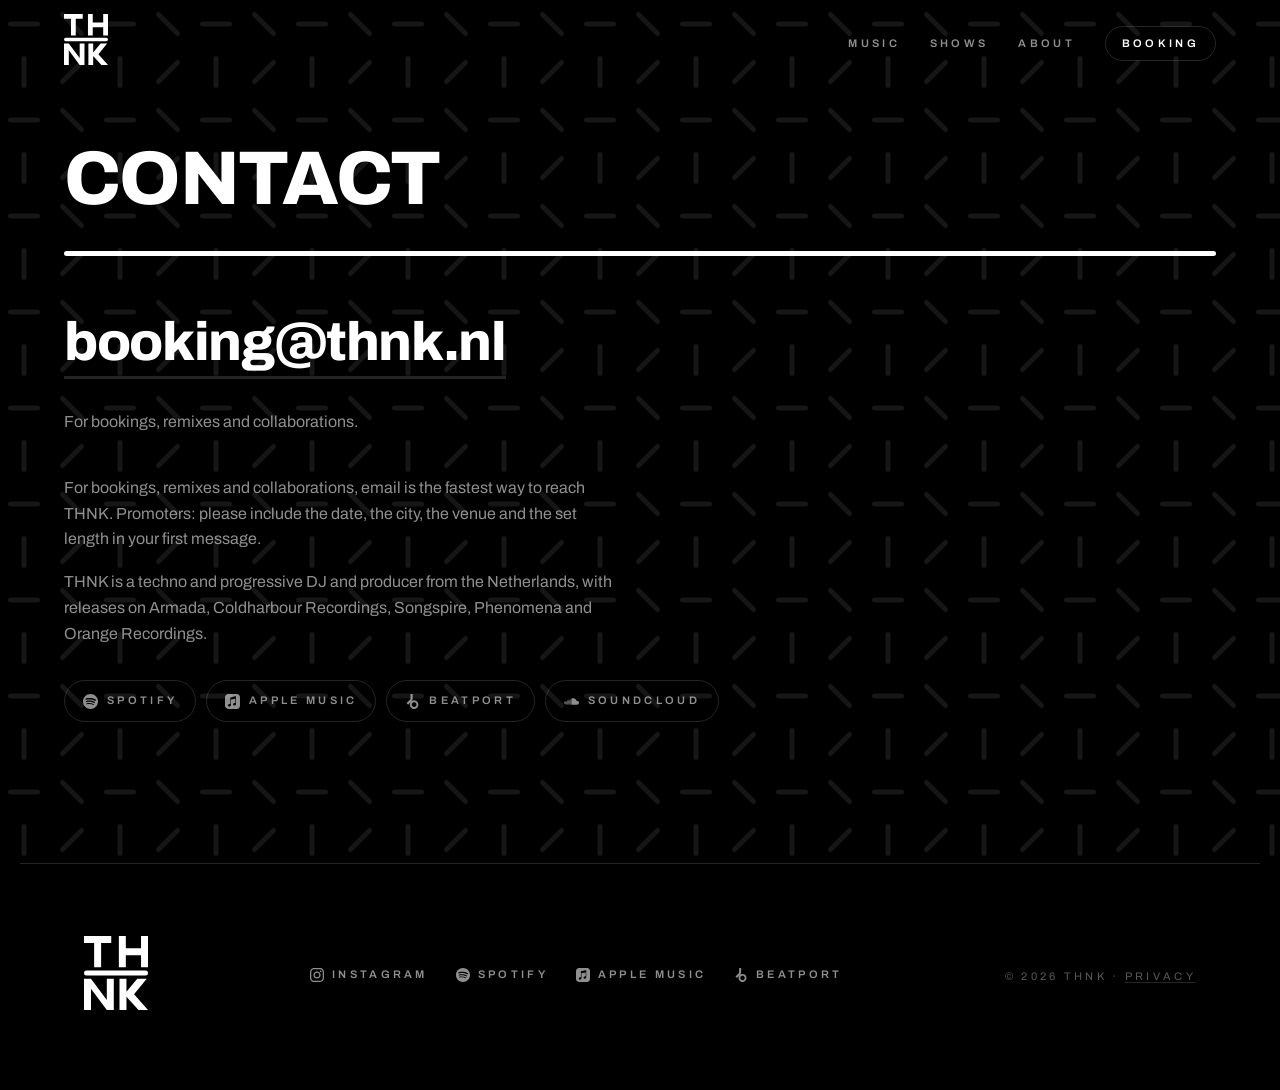
==== site/contact.html @ 5127f052 "Privacy- en contactpagina, en teksten ook zonder JavaScript - privacy.html: wat de site opslaat (nie" ====
<!DOCTYPE html>
<html lang="en">
<head>
<meta charset="utf-8">
<meta name="viewport" content="width=device-width, initial-scale=1">
<title>Contact — THNK | Bookings, Remixes and Collaborations</title>
<meta name="description" content="Get in touch with THNK for bookings, remixes and collaborations. Email, Instagram, Spotify, Apple Music, Beatport and SoundCloud.">
<meta name="theme-color" content="#000000">

<meta property="og:title" content="Contact — THNK">
<meta property="og:description" content="Bookings, remixes and collaborations.">
<meta property="og:type" content="website">
<meta property="og:image" content="assets/og.png">

<link rel="canonical" href="https://thomv-flow8.github.io/THNK/contact.html">
<meta property="og:url" content="https://thomv-flow8.github.io/THNK/contact.html">

<link rel="icon" href="assets/favicon.png">
<link rel="apple-touch-icon" href="assets/apple-touch-icon.png">

<!-- Voor de lancering vervangen door een zelfgehoste variant (zie README) -->
<link rel="preconnect" href="https://fonts.googleapis.com">
<link rel="preconnect" href="https://fonts.gstatic.com" crossorigin>
<link href="https://fonts.googleapis.com/css2?family=Archivo:wght@400;500;600;800&display=swap" rel="stylesheet">

<link rel="stylesheet" href="styles.css">
</head>
<body class="is-page">

<a class="skip" href="#contact">Skip to contact</a>

<header class="bar" id="bar">
  <a class="bar__logo" href="./" aria-label="THNK — home"></a>
  <nav class="bar__nav">
    <a href="music.html">Music</a>
    <a href="./#dates">Shows</a>
    <a href="./#about">About</a>
    <a href="./#booking" class="is-cta">Booking</a>
  </nav>
</header>

<main>
  <section class="sec" data-pattern id="contact">
    <div class="sec__in">
      <div class="sec__head">
        <h1 class="sec__title">Contact</h1>
      </div>
      <div class="rule" aria-hidden="true"></div>

      <div class="booking" id="booking-body"></div>

      <div class="page__text">
        <p>For bookings, remixes and collaborations, email is the fastest way to
           reach THNK. Promoters: please include the date, the city, the venue and
           the set length in your first message.</p>
        <p>THNK is a techno and progressive DJ and producer from the Netherlands,
           with releases on Armada, Coldharbour Recordings, Songspire, Phenomena
           and Orange Recordings.</p>
      </div>

      <div class="platforms" id="platforms"></div>
    </div>
  </section>
</main>

<footer class="foot">
  <div class="foot__logo" id="footLogo"></div>
  <ul class="foot__social" id="socials"></ul>
  <p class="foot__legal">&copy; <span id="year"></span> THNK · <a href="privacy.html">Privacy</a></p>
</footer>

<script defer src="assets/brand-icons.js"></script>
<script defer src="content.js"></script>
<script defer src="releases.js"></script>
<script defer src="app.js"></script>
</body>
</html>
---- site/styles.css ----
/* ==================================================================
   THNK — huisstijl van de site.
   Alle kleuren, maten en afstanden staan als variabele bovenaan.
   Verander ze daar, dan werkt het overal door.
   ================================================================== */

:root{
  --bg:      #000000;
  --bg-soft: #0b0b0b;
  --fg:      #ffffff;
  --muted:   rgba(255,255,255,.56);
  --faint:   rgba(255,255,255,.34);
  --line:    rgba(255,255,255,.14);

  --font: "Archivo", "Helvetica Neue", Arial, sans-serif;

  /* Ritme: één maat waar alle afstanden van afgeleid zijn */
  --gap:  clamp(18px, 2.4vw, 28px);
  --pad:  clamp(20px, 5vw, 72px);
  --sec:  clamp(72px, 11vw, 150px);

  --track: .3em;          /* letterspatiëring voor labels */
  --radius: 999px;        /* de pill uit het logo */
}

*,*::before,*::after{ box-sizing:border-box }

html{ scroll-behavior:smooth }
@media (prefers-reduced-motion:reduce){ html{ scroll-behavior:auto } }

body{
  margin:0;
  background:var(--bg);
  color:var(--fg);
  font-family:var(--font);
  font-size:16px;
  line-height:1.6;
  -webkit-font-smoothing:antialiased;
  overflow-x:hidden;
}

a{ color:inherit; text-decoration:none }
ol,ul{ list-style:none; margin:0; padding:0 }
h1,h2,h3{ margin:0; font-weight:800; letter-spacing:-.02em; line-height:1 }

.skip{
  position:absolute; left:-9999px; top:0; z-index:100;
  background:var(--fg); color:var(--bg); padding:12px 18px;
}
.skip:focus{ left:0 }

:focus-visible{ outline:2px solid var(--fg); outline-offset:3px }

/* ---------------------------------------------------------------- *
   Balk bovenaan
   ---------------------------------------------------------------- */
.bar{
  position:fixed; top:0; left:0; right:0; z-index:50;
  display:flex; align-items:center; justify-content:space-between;
  gap:var(--gap);
  padding:14px var(--pad);
  background:transparent;
  transition:background .35s ease, border-color .35s ease, padding .35s ease;
  border-bottom:1px solid transparent;
}
.bar.is-stuck{
  background:rgba(0,0,0,.82);
  backdrop-filter:blur(14px);
  -webkit-backdrop-filter:blur(14px);
  border-bottom-color:var(--line);
  padding-top:10px; padding-bottom:10px;
}
.bar__logo{ display:block; width:44px; opacity:0; transform:translateY(-4px);
            transition:opacity .35s ease, transform .35s ease }
.bar.is-stuck .bar__logo{ opacity:1; transform:none }
/* Op subpagina's staat er geen groot logo in beeld, dus daar meteen tonen. */
.is-page .bar__logo{ opacity:1; transform:none }
.bar__nav a[aria-current="page"]{ color:var(--fg) }
.bar__logo svg{ display:block; width:100%; height:auto }

.bar__nav{ display:flex; align-items:center; gap:clamp(14px,2.4vw,30px) }
.bar__nav a{
  font-size:11px; font-weight:600; text-transform:uppercase;
  letter-spacing:var(--track); color:var(--muted);
  transition:color .2s ease;
}
.bar__nav a:hover{ color:var(--fg) }

/* De sectie waar je bent: de link licht op en krijgt het streepje uit het
   logo eronder. Het streepje groeit open vanuit het midden. */
.bar__nav a{ position:relative }
.bar__nav a:not(.is-cta)::after{
  content:''; position:absolute; left:0; right:0; bottom:-7px; height:3px;
  border-radius:999px; background:currentColor;
  transform:scaleX(0); transition:transform .35s cubic-bezier(.16,1,.3,1);
}
.bar__nav a.is-here{ color:var(--fg) }
.bar__nav a.is-here::after{ transform:scaleX(1) }
.bar__nav .is-cta.is-here{ background:var(--fg); color:var(--bg); border-color:var(--fg) }
@media (prefers-reduced-motion:reduce){ .bar__nav a::after{ transition:none } }
.bar__nav .is-cta{
  color:var(--fg); border:1px solid var(--line);
  padding:8px 16px; border-radius:var(--radius);
}
.bar__nav .is-cta:hover{ background:var(--fg); color:var(--bg); border-color:var(--fg) }

@media (max-width:560px){
  .bar__nav a:not(.is-cta){ display:none }
}

/* ---------------------------------------------------------------- *
   Hero
   ---------------------------------------------------------------- */
/* Een IJslands landschap in lagen: lucht en bergen (zwart-wit), het logo,
   zwarte duinen met gras en vooraan mos. hero.js schuift elke laag met
   een eigen snelheid mee bij scrollen en muis — dat geeft de diepte. */
.hero{
  position:relative; overflow:hidden;
  height:100svh; min-height:560px; background:#0b0b0b;
}
.hero__layer{ position:absolute; inset:0; will-change:transform; background-repeat:no-repeat }

/* Groter dan het scherm, zodat er bij het schuiven nooit een rand in
   beeld komt. Iets gedempt, zodat het witte logo er goed op staat. */
.hero__mountain{
  inset:-10% -4% -4%;
  background-image:url(assets/hero/ice-mountain.webp);
  background-size:cover; background-position:center 55%;
  filter:brightness(.78) contrast(1.05);
}

/* Duinen en mos schalen met de schermhoogte, niet met de breedte: zo
   staan ze op elk scherm op dezelfde hoogte en blijft het logo vrij. Op
   heel brede schermen rekt de foto iets uit (max. ±17%), op smalle
   schermen valt er zijkant weg. */
.hero__dunes, .hero__moss{
  right:auto; bottom:auto; left:50%;
  width:var(--w); height:var(--h); margin-left:calc(var(--w) / -2);
  background-size:100% 100%;
}
.hero__dunes{
  --h:max(100svh, calc(112vw / 2.1)); --w:max(112vw, calc(var(--h) * 1.55));
  top:19svh; background-image:url(assets/hero/ice-dunes.webp);
  filter:brightness(.8) saturate(.8);
}
.hero__moss{
  --h:max(104svh, calc(116vw / 2.1)); --w:max(116vw, calc(var(--h) * 1.55));
  top:12svh; background-image:url(assets/hero/ice-moss.webp);
  filter:brightness(.68) saturate(.78);
}

/* Logo gecentreerd op 36% van de hoogte (vlak van 0 tot 72%). Geen
   transform op het logo zelf: die gebruikt de intro-animatie al. */
.hero__mark{ bottom:28%; display:flex; align-items:center; justify-content:center; pointer-events:none }

/* Bovenin wat donkerder voor de navigatie, onderin naar zwart */
.hero__shade{
  position:absolute; inset:0; z-index:9; pointer-events:none;
  background:
    linear-gradient(to bottom, rgba(0,0,0,.45), rgba(0,0,0,0) 22%),
    linear-gradient(to top, #000 0, rgba(0,0,0,.6) 16%, rgba(0,0,0,0) 38%);
}

.hero__front{
  position:absolute; left:0; right:0; bottom:7%; z-index:10;
  display:flex; flex-direction:column; align-items:center; gap:22px;
  text-align:center; padding:0 var(--pad);
}
.hero__front .hero__tagline{ text-shadow:0 1px 16px rgba(0,0,0,.95), 0 0 2px rgba(0,0,0,.6) }

/* Touchscreens: diepte via CSS-scrollanimaties in plaats van hero.js. Die
   draaien op hetzelfde spoor als het scrollen zelf, dus zonder haperen of
   flikkeren. Zelfde snelheden als in hero.js (--f). Browsers die dit niet
   kennen tonen de lagen stil — ook rustig. Geldt ook voor de ijsgrot. */
@keyframes hero-sink{ to{ transform:translate3d(0, calc(var(--f) * 100svh), 0) } }
@keyframes cave-drift{
  from{ transform:translate3d(0, 7%, 0) }
  to  { transform:translate3d(0, -7%, 0) }
}
@media (hover:none), (pointer:coarse){
  /* Telefoons: geen vaste lagen in het geheugen (de scrollanimatie maakt
     zelf een laag zolang dat nodig is), en een effen balk in plaats van
     blur — blur over bewegende inhoud flikkert op telefoons. */
  .hero__layer, .sec--cave .cave{ will-change:auto }   /* .sec--cave: wint van de .cave-regel verderop */
  .bar.is-stuck{ backdrop-filter:none; -webkit-backdrop-filter:none; background:rgba(0,0,0,.94) }
  @media (prefers-reduced-motion:no-preference){
    @supports (animation-timeline: scroll()){
      .hero__mountain{ --f:.70 }
      .hero__mark    { --f:.38 }
      .hero__dunes   { --f:.22 }
      .hero__moss    { --f:.04 }
      .hero__mountain, .hero__mark, .hero__dunes, .hero__moss{
        animation:hero-sink linear both;
        animation-timeline:scroll(root);
        animation-range:0 100svh;
      }
      .cave{
        animation:cave-drift linear both;
        animation-timeline:view();
      }
    }
  }
}

/* ---------------------------------------------------------------- *
   Achtergrondpatroon — het liggende streepje uit het logo in vier
   standen. Kleur volgt de sectie, dus op wit wordt het vanzelf zwart.
   ---------------------------------------------------------------- */
.pat{
  position:absolute; inset:0; width:100%; height:100%;
  color:var(--fg); opacity:.085; pointer-events:none;
}
.pat--fade{
  /* Vaste hoogte (niet %) voor het vervagen: secties verschillen sterk in
     lengte, zo verdwijnt het patroon overal na hetzelfde stuk. Het vlak is
     ook maar zo hoog als het zichtbare deel: een gemaskeerd vlak over een
     hele (lange) sectie is op telefoons te groot en gaat flikkeren. */
  height:640px; bottom:auto;
  opacity:.055;
  -webkit-mask-image:linear-gradient(to bottom, #000 0, rgba(0,0,0,.4) 260px, transparent 640px);
          mask-image:linear-gradient(to bottom, #000 0, rgba(0,0,0,.4) 260px, transparent 640px);
}
.hero__logo{ width:min(52vw, 340px) }
.hero__logo img{ width:100%; height:auto }
/* Alleen voor voorlezers en zoekmachines: de kop in tekst, onzichtbaar op
   het scherm (het logo is het beeld ervan). */
.vh{ position:absolute; width:1px; height:1px; margin:-1px; padding:0; overflow:hidden;
     clip-path:inset(50%); white-space:nowrap; border:0 }
.hero__logo svg{ display:block; width:100%; height:auto }

.hero__tagline{
  margin:0; max-width:34ch;
  font-size:clamp(15px,1.5vw,19px); color:var(--muted);
}

.hero__actions{ display:flex; flex-wrap:wrap; gap:14px; justify-content:center }

.btn{
  display:inline-block; padding:15px 34px; border-radius:var(--radius);
  border:1px solid var(--line);
  font-size:12px; font-weight:600; text-transform:uppercase;
  letter-spacing:var(--track);
  transition:background .2s ease, color .2s ease, border-color .2s ease;
}
.btn:hover{ border-color:var(--fg) }
.btn--solid{ background:var(--fg); color:var(--bg); border-color:var(--fg) }
.btn--solid:hover{ background:transparent; color:var(--fg) }

/* ---------------------------------------------------------------- *
   Secties
   ---------------------------------------------------------------- */
/* De sectie zelf loopt van rand tot rand (voor de achtergrondkleur);
   de inhoud erbinnen blijft gecentreerd en beperkt van breedte. */
.sec{
  padding:var(--sec) var(--pad); background:var(--bg); color:var(--fg);
  position:relative; overflow:hidden;   /* houdt het achtergrondpatroon binnen */
}
.sec__in{ max-width:1240px; margin:0 auto; position:relative }

/* Omkeren: alle kleurvariabelen binnen deze sectie draaien om, waardoor
   knoppen, lijnen en vlakken vanzelf meegaan. */
.sec.is-light{
  --bg:      #ffffff;
  --bg-soft: #f2f2f2;
  --fg:      #000000;
  --muted:   rgba(0,0,0,.6);
  --faint:   rgba(0,0,0,.42);
  --line:    rgba(0,0,0,.16);
}

.sec__head{ display:flex; align-items:baseline; gap:clamp(14px,2vw,26px) }
.sec__num{
  font-size:11px; font-weight:600; letter-spacing:var(--track);
  color:var(--faint);
}
.sec__title{ font-size:clamp(34px,7vw,76px); text-transform:uppercase }

/* De streep uit het logo, als scheiding tussen kop en inhoud */
.rule{
  height:5px; border-radius:var(--radius); background:var(--fg);
  margin:clamp(22px,3vw,34px) 0 clamp(34px,5vw,58px);
}

/* ---------------------------------------------------------------- *
   Muziek
   ---------------------------------------------------------------- */
.music{ display:grid; gap:clamp(28px,4vw,52px); grid-template-columns:1fr }
@media (min-width:900px){ .music{ grid-template-columns:minmax(0,1fr) minmax(0,1fr); align-items:start } }

/* De hoogte bepaalt hoeveel tracks Spotify toont: 480 px geeft er vijf in
   beeld. De rest van de top 10 is binnen de speler te scrollen. */
.music__player{ --player-h:480px }

.music__player iframe{
  width:100%; height:var(--player-h); border:0; border-radius:16px; display:block;
  background:#0b0b0b;
}
/* De Spotify-speler is zelf donker. Op een witte sectie zetten we hem in
   een zwarte afgeronde kaart — dezelfde vorm als het embleem, dus het
   wordt een merkelement in plaats van een vlek. */
.sec.is-light .music__player{
  background:#000; padding:14px; border-radius:20px;   /* zelfde ronding als de hoes */
}
/* Naast elkaar (breed scherm): speler net zo groot als de hoes ernaast —
   allebei een vierkant van dezelfde kolombreedte. Rustiger dan twee
   blokken die net niet gelijk eindigen. */
@media (min-width:900px){
  .music__player{ aspect-ratio:1; display:flex; flex-direction:column }
  .music__player iframe{ height:auto; flex:1 1 auto; min-height:0 }
}

.platforms{ display:flex; flex-wrap:wrap; gap:10px; margin-top:clamp(24px,3vw,34px) }
.platforms a{
  display:inline-flex; align-items:center; gap:9px;
  font-size:11px; font-weight:600; text-transform:uppercase;
  letter-spacing:var(--track); color:var(--muted);
  border:1px solid var(--line); padding:11px 18px; border-radius:var(--radius);
  transition:border-color .2s ease, color .2s ease;
}
.platforms a:hover{ border-color:var(--fg); color:var(--fg) }
/* Merkicoontjes volgen currentColor, dus ze keren mee om op een witte
   sectie. Allemaal even groot, zodat de rij rustig blijft. */
.platforms svg{ width:15px; height:15px; flex:0 0 auto }

/* ---------------------------------------------------------------- *
   Hoezen — grijs in rust, in kleur bij interactie. De site blijft zo
   zwart-wit; de kleur uit de oude hoezen komt pas als je ernaar kijkt.
   ---------------------------------------------------------------- */
.art{
  position:relative; aspect-ratio:1; border-radius:14px; overflow:hidden;
  background:var(--bg-soft);
}
/* Dunne rand óver de hoes heen: witte hoezen verdwijnen anders in een
   witte sectie en lijken dan losse tekst in plaats van een vierkant. */
.art::after{
  content:''; position:absolute; inset:0; border-radius:inherit;
  box-shadow:inset 0 0 0 1px var(--line); pointer-events:none;
}
.art img{
  width:100%; height:100%; object-fit:cover; display:block;
  filter:grayscale(1) contrast(1.06);
  transition:filter .5s ease, transform .7s cubic-bezier(.16,1,.3,1);
}
/* Met muis: kleur bij hover. Op een touchscreen bestaat hover niet; daar
   kleurt een hoes zodra hij midden in beeld staat (is-lit, via app.js). */
@media (hover:hover){
  a:hover > .art img, a:focus-visible > .art img{ filter:none; transform:scale(1.035) }
}
.is-lit .art img{ filter:none }

/* --- Uitgelichte (nieuwste) release ----------------------------- */
.feature{ display:flex; flex-direction:column; gap:clamp(18px,2.4vw,26px) }
.feature > a{ display:block }
.feature .art{ border-radius:20px }
.feature__kicker{
  font-size:11px; font-weight:600; text-transform:uppercase;
  letter-spacing:var(--track); color:var(--faint);
}
.feature__title{
  margin:6px 0 0; font-size:clamp(30px,4.4vw,52px);
  font-weight:800; line-height:1.02; letter-spacing:-.025em; text-transform:uppercase;
}
.feature__sub{ margin:8px 0 0; font-size:14px; color:var(--muted) }
.feature__actions{ display:flex; flex-wrap:wrap; gap:12px; margin-top:4px }

/* --- Raster ------------------------------------------------------- */
.covers{ display:grid; gap:clamp(16px,2.2vw,28px); grid-template-columns:repeat(2,minmax(0,1fr)) }
@media (min-width:700px){ .covers{ grid-template-columns:repeat(3,minmax(0,1fr)) } }
@media (min-width:1100px){ .disco .covers{ grid-template-columns:repeat(4,minmax(0,1fr)) } }
.covers > li > a{ display:block }
.cover__title{ margin-top:12px; font-size:15px; font-weight:600; line-height:1.3 }
.cover__sub{ margin-top:3px; font-size:12px; color:var(--muted); line-height:1.4 }

/* --- "Latest releases" op de homepage ---------------------------- */
.latest{ margin-top:clamp(56px,7vw,96px) }
.latest__head{
  display:flex; flex-wrap:wrap; align-items:baseline; justify-content:space-between;
  gap:var(--gap); margin-bottom:clamp(22px,3vw,32px);
}
.latest__title{ font-size:clamp(20px,2.4vw,28px); text-transform:uppercase }

/* --- Discografie: filter per jaar (music.html) ------------------- */
.filters{ display:flex; flex-wrap:wrap; gap:8px; margin-bottom:clamp(34px,4.5vw,56px) }
.chip{
  display:inline-flex; align-items:center; gap:8px; cursor:pointer;
  font:inherit; font-size:11px; font-weight:600; text-transform:uppercase;
  letter-spacing:var(--track); color:var(--muted); background:none;
  border:1px solid var(--line); border-radius:var(--radius); padding:10px 16px;
  transition:border-color .2s ease, color .2s ease, background .2s ease;
}
.chip span{ color:var(--faint); letter-spacing:.06em }
.chip:hover{ border-color:var(--fg); color:var(--fg) }
.chip[aria-pressed="true"]{ background:var(--fg); color:var(--bg); border-color:var(--fg) }
.chip[aria-pressed="true"] span{ color:inherit; opacity:.6 }

.disco__year + .disco__year{ margin-top:clamp(52px,6.5vw,88px) }
.disco__label{
  margin:0 0 clamp(18px,2.4vw,26px); font-size:clamp(30px,4.4vw,48px);
  font-weight:800; letter-spacing:-.02em;
}
.disco__intro{ margin:0; max-width:52ch; color:var(--muted) }

/* ---------------------------------------------------------------- *
   Agenda
   ---------------------------------------------------------------- */
.date{
  display:flex; flex-wrap:wrap; align-items:baseline; gap:var(--gap);
  padding:22px 0; border-bottom:1px solid var(--line);
}
.date:first-child{ border-top:1px solid var(--line) }
.date__when{ font-size:12px; letter-spacing:.06em; color:var(--faint); flex:0 0 7.5rem }
.date__what{ flex:1 1 220px }
.date__city{ font-size:clamp(18px,2.2vw,26px); font-weight:800; text-transform:uppercase }
.date__venue{ font-size:13px; color:var(--muted) }

.empty{
  border:1px solid var(--line); border-radius:18px;
  padding:clamp(28px,5vw,52px);
  display:flex; flex-direction:column; gap:16px; align-items:flex-start;
}
.empty p{ margin:0; color:var(--muted); max-width:46ch }

/* Eerdere optredens: zelfde rijen als de agenda, iets ingetogener */
.past{ margin-top:clamp(40px,6vw,64px) }
.past__label{ margin:0 0 16px; font-size:11px; font-weight:600; text-transform:uppercase;
              letter-spacing:var(--track); color:var(--muted) }
.past__link{
  font-size:11px; font-weight:600; text-transform:uppercase; letter-spacing:var(--track);
  color:var(--muted); border-bottom:1px solid var(--line); padding-bottom:3px;
  transition:color .2s ease, border-color .2s ease;
}
.past__link:hover{ color:var(--fg); border-bottom-color:var(--fg) }

/* ---------------------------------------------------------------- *
   Over
   ---------------------------------------------------------------- */
.about{ display:grid; gap:clamp(30px,5vw,64px); grid-template-columns:1fr }
@media (min-width:900px){ .about{ grid-template-columns:1.25fr .75fr; align-items:start } }

.about__text p{ margin:0 0 1.1em; font-size:clamp(16px,1.7vw,19px); max-width:56ch; color:var(--muted) }
.about__text p:first-child{ color:var(--fg) }

.stats{ display:grid; gap:2px; border:1px solid var(--line); border-radius:18px; overflow:hidden }
.stat{ padding:22px 26px; background:var(--bg-soft) }
.stat__value{ font-size:clamp(26px,3.4vw,40px); font-weight:800; letter-spacing:-.02em; font-variant-numeric:tabular-nums }
.stat__label{ font-size:11px; text-transform:uppercase; letter-spacing:var(--track); color:var(--muted) }

.about__photo img{ width:100%; height:auto; display:block; border-radius:18px }

/* Supported by: de namen als één doorlopende regel, met het streepje uit
   het logo ertussen. Ze komen één voor één binnen (--i = volgorde).
   Elk naam heeft zijn streepje links, in een vaste strook (--sep). De lijst
   begint precies één strook vóór de rand en die rand knipt af: zo valt het
   streepje van de eerste naam op elke regel buiten beeld. Puur CSS — geen
   meten en herschikken, dus niets dat kan gaan verspringen. */
.support{ margin-top:clamp(48px,7vw,88px); padding-top:clamp(28px,4vw,40px); border-top:1px solid var(--line) }
.support__label{ margin:0 0 18px; font-size:11px; font-weight:600; text-transform:uppercase;
                 letter-spacing:var(--track); color:var(--muted) }
.support__clip{ overflow:hidden }
.support__names{
  --sep:1.46em;
  display:flex; flex-wrap:wrap; row-gap:10px; margin-left:calc(-1 * var(--sep));
  font-size:clamp(20px,2.6vw,34px); font-weight:800; letter-spacing:-.02em; line-height:1.15;
}
.support__names li{
  position:relative; padding-left:var(--sep);
  opacity:0; transform:translateY(10px);
  transition:opacity .6s ease, transform .6s cubic-bezier(.16,1,.3,1);
  transition-delay:calc(var(--i, 0) * 70ms + 150ms);
}
.support__names li::before{
  content:''; position:absolute; top:50%; left:.42em;
  width:.62em; height:.12em; margin-top:-.06em; border-radius:999px;
  background:currentColor; opacity:.28;
}
.support.is-in .support__names li{ opacity:1; transform:none }
.support__more{
  display:inline-block; margin-top:22px; font-size:12px; font-weight:600;
  text-transform:uppercase; letter-spacing:var(--track); color:var(--muted);
  border-bottom:1px solid var(--line); padding-bottom:4px; transition:color .2s ease, border-color .2s ease;
}
.support__more:hover{ color:var(--fg); border-bottom-color:var(--fg) }
body.is-shot .support__names li{ opacity:1; transform:none; transition:none }
@media (prefers-reduced-motion:reduce){ .support__names li{ opacity:1; transform:none; transition:none } }

/* ---------------------------------------------------------------- *
   Boekingen
   ---------------------------------------------------------------- */
.booking{ display:flex; flex-direction:column; gap:clamp(20px,3vw,30px); align-items:flex-start }

/* Booking staat in een ijsgrot: blauw ijs boven, ruwe rotsen onder.
   Bovenaan loopt het beeld naar zwart (titel en tekst blijven leesbaar),
   onderaan weer naar zwart richting de voet. Het beeld is groter dan de
   sectie en zakt bij scrollen iets trager mee (hero.js). */
.sec--cave{ min-height:100svh; background:#000 }
.cave{
  position:absolute; inset:-10% 0; will-change:transform;
  background:url(assets/hero/ice-cave.webp) center 58% / cover no-repeat;
  /* Minder fel blauw, meer grijsblauw: past bij de zwart-witte rest */
  filter:saturate(.38) brightness(.92);
}
.cave::after{
  content:''; position:absolute; inset:0;
  background:
    linear-gradient(to bottom, #000 10%, rgba(0,0,0,.6) 32%, rgba(0,0,0,.08) 58%, rgba(0,0,0,.25) 80%, #000 100%),
    linear-gradient(to right, rgba(0,0,0,.45), rgba(0,0,0,0) 55%);
}
.booking__mail{
  font-size:clamp(24px,5.2vw,54px); font-weight:800; letter-spacing:-.025em;
  word-break:break-word; line-height:1.05;
  border-bottom:3px solid var(--line); padding-bottom:6px;
  transition:border-color .2s ease;
}
.booking__mail:hover{ border-bottom-color:var(--fg) }
.booking__note{ margin:0; color:var(--muted) }

/* ---------------------------------------------------------------- *
   Footer
   ---------------------------------------------------------------- */
.foot{
  border-top:1px solid var(--line);
  padding:clamp(40px,6vw,72px) var(--pad);
  display:flex; flex-wrap:wrap; align-items:center; justify-content:space-between;
  gap:var(--gap);
  max-width:1240px; margin:0 auto;
}
.foot__logo{ width:64px }
.foot__logo svg{ display:block; width:100%; height:auto }
.foot__social{ display:flex; flex-wrap:wrap; gap:clamp(14px,2.4vw,28px) }
.foot__social a{
  display:inline-flex; align-items:center; gap:8px;
  font-size:11px; font-weight:600; text-transform:uppercase;
  letter-spacing:var(--track); color:var(--muted);
  transition:color .2s ease;
}
.foot__social a:hover{ color:var(--fg) }
.foot__social svg{ width:14px; height:14px; flex:0 0 auto }
.foot__legal{ margin:0; font-size:11px; letter-spacing:var(--track); color:var(--faint);
              text-transform:uppercase }

/* ---------------------------------------------------------------- *
   Opnamestand — voeg ?shot toe aan de URL om de hele pagina in één
   beeld te kunnen vastleggen (voor previews en screenshots).
   ---------------------------------------------------------------- */
body.is-shot .hero{ height:900px }
/* In de opnamestand is het venster extra hoog, dus svh klopt dan niet:
   dezelfde maten als op een scherm van 900 hoog, in pixels. */
body.is-shot .hero__dunes{ --h:900px; top:171px }
body.is-shot .hero__moss{ --h:936px; top:108px }
body.is-shot .sec--cave{ min-height:900px }
body.is-shot .reveal,
body.is-shot .rule-in{ opacity:1; transform:none; transition:none }

/* ---------------------------------------------------------------- *
   Binnenkomen — onderdelen komen één voor één op. De vertraging per
   onderdeel staat in --d en wordt door app.js gezet.
   ---------------------------------------------------------------- */
.reveal{
  opacity:0; transform:translateY(22px);
  transition:opacity .85s cubic-bezier(.16,1,.3,1), transform .85s cubic-bezier(.16,1,.3,1);
  transition-delay:var(--d,0ms);
}
/* Alleen zolang het nog moet binnenkomen: permanent will-change maakt van
   elk blok een eigen laag in het grafisch geheugen. Op een telefoon raakt
   dat vol en gaan lagen flikkeren. */
.reveal:not(.is-in){ will-change:opacity, transform }
.reveal.is-in{ opacity:1; transform:none }

/* De streep groeit vanuit het midden open — dezelfde beweging als in
   de logo-animatie. */
.rule-in{
  transform:scaleX(0); transform-origin:center;
  transition:transform .95s cubic-bezier(.16,1,.3,1);
  transition-delay:var(--d,0ms);
}
.rule-in.is-in{ transform:scaleX(1) }

@media (prefers-reduced-motion:reduce){
  .reveal,.rule-in{ opacity:1; transform:none; transition:none }
}

/* ---------------------------------------------------------------- *
   Tekstpagina's (privacy, contact)
   ---------------------------------------------------------------- */
.page__text{ max-width:62ch; margin-top:clamp(24px,4vw,40px) }
.page__text p{ margin:0 0 1.1em; color:var(--muted) }
.page__text h2{ margin:2em 0 .6em; font-size:clamp(18px,2.2vw,24px); text-transform:uppercase }
.page__text a{ border-bottom:1px solid var(--line) }
.page__text a:hover{ border-bottom-color:var(--fg) }
.page__list{ margin:0 0 1.4em; display:flex; flex-direction:column; gap:.7em; color:var(--muted) }
.page__list li{ padding-left:1.1em; position:relative }
.page__list li::before{ content:''; position:absolute; left:0; top:.62em;
  width:.55em; height:.12em; border-radius:999px; background:currentColor; opacity:.5 }
.page__meta{ font-size:12px; letter-spacing:.06em; color:var(--faint) }
.foot__legal a{ border-bottom:1px solid var(--line) }
.foot__legal a:hover{ border-bottom-color:var(--fg) }
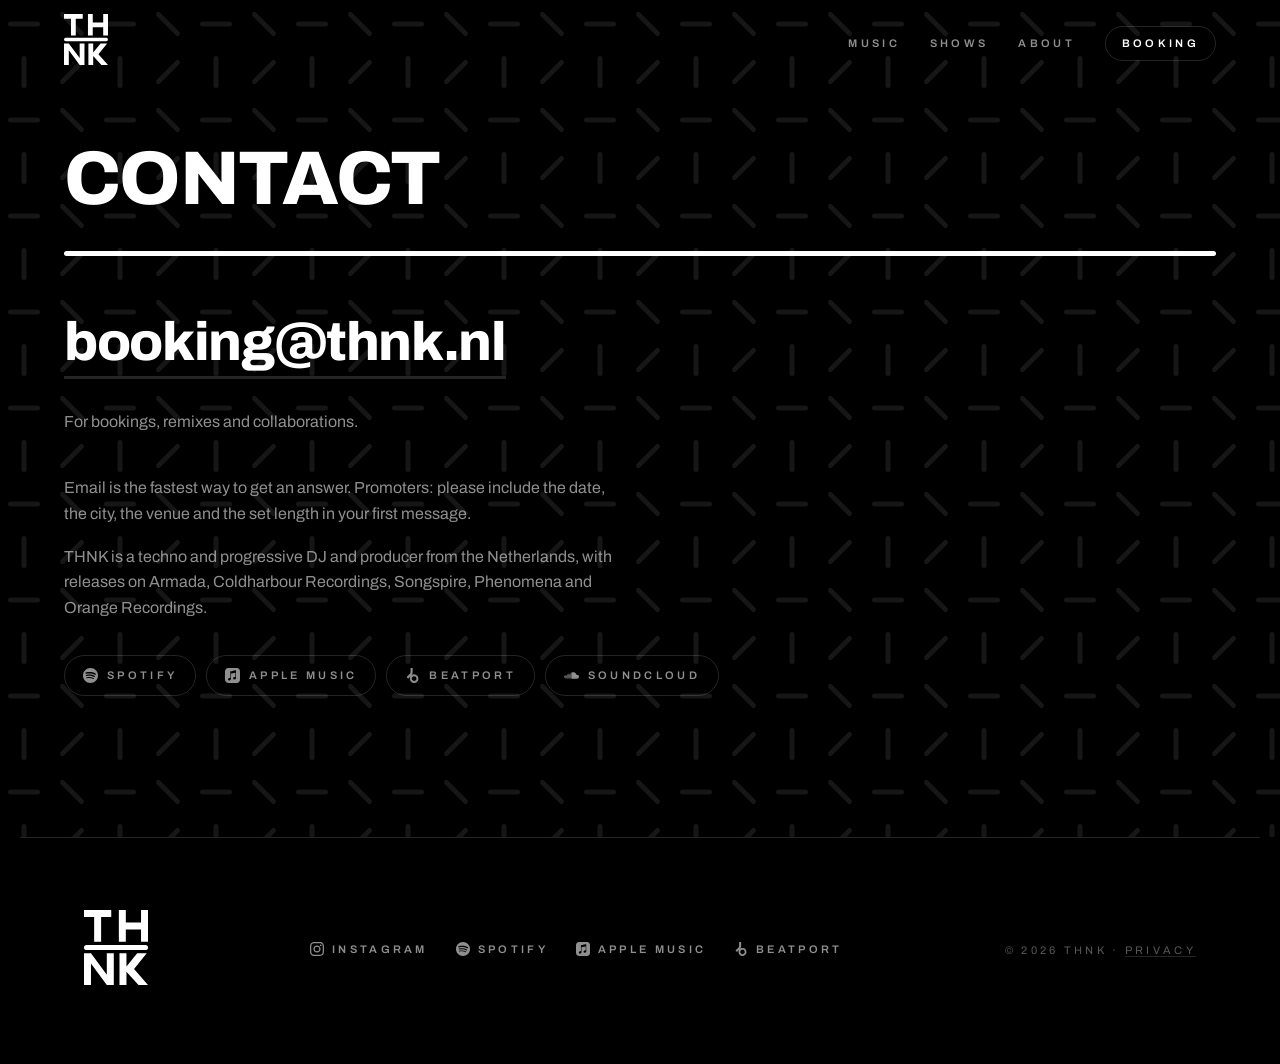
==== commit 48975e42: "Snelheid terug: vaste maat voor hoezen, eerste beelden meteen laden De vooraf ingevulde hoezen miste" ====
--- a/site/contact.html
+++ b/site/contact.html
@@ -50,9 +50,8 @@
       <div class="booking" id="booking-body"></div>
 
       <div class="page__text">
-        <p>For bookings, remixes and collaborations, email is the fastest way to
-           reach THNK. Promoters: please include the date, the city, the venue and
-           the set length in your first message.</p>
+        <p>Email is the fastest way to get an answer. Promoters: please include the
+           date, the city, the venue and the set length in your first message.</p>
         <p>THNK is a techno and progressive DJ and producer from the Netherlands,
            with releases on Armada, Coldharbour Recordings, Songspire, Phenomena
            and Orange Recordings.</p>
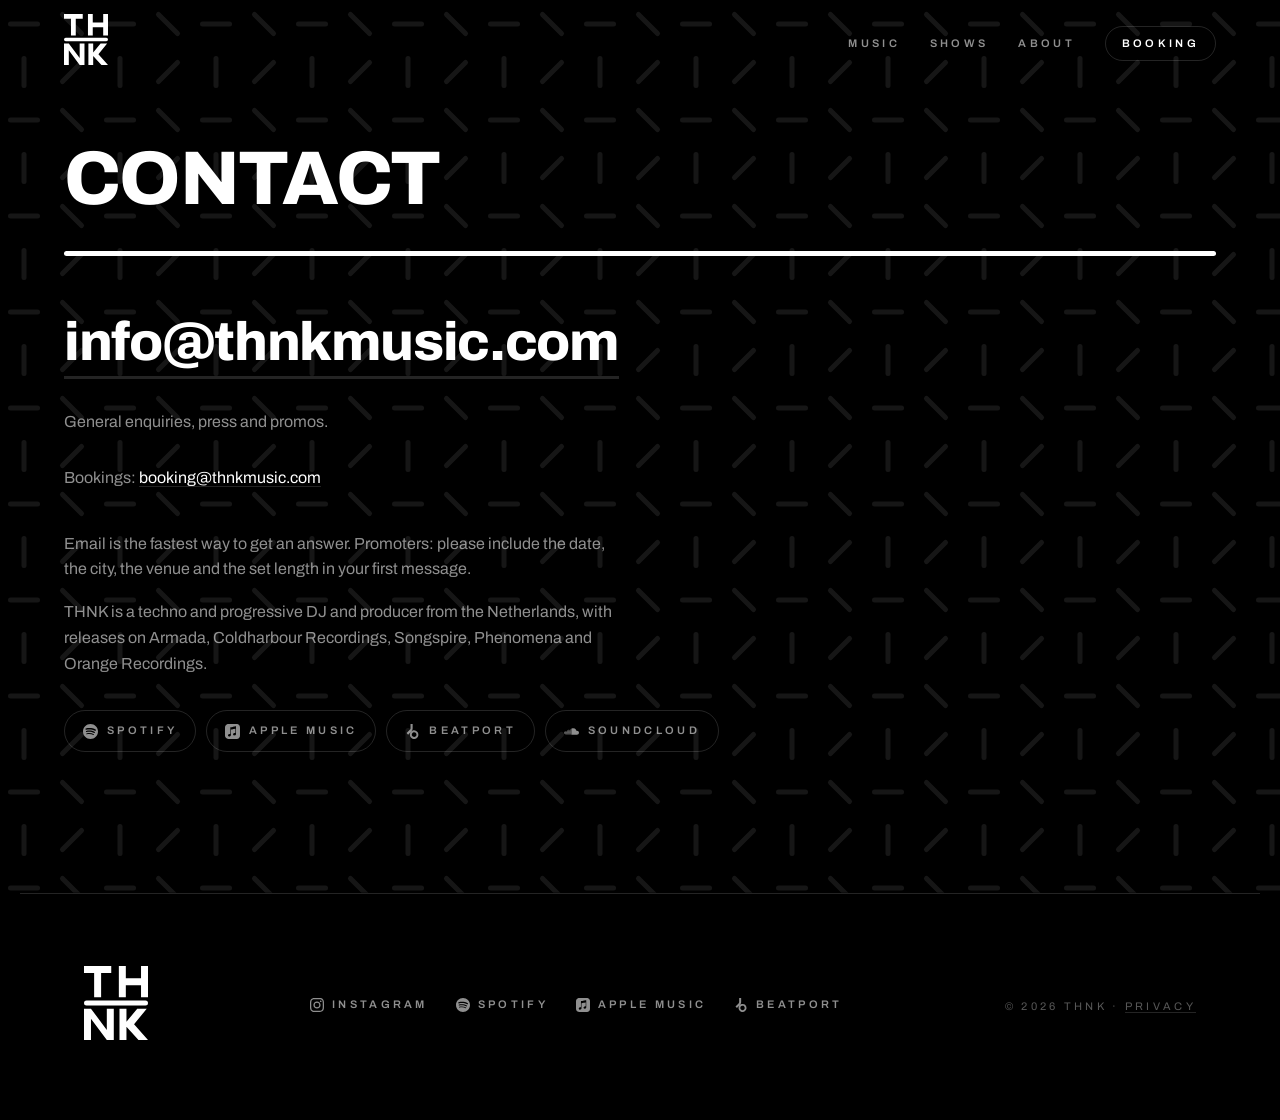
==== commit 2f35c9ca: "Contact: eigen adres, en de pagina ook zonder JavaScript gevuld Op de contactpagina staat nu info@th" ====
--- a/site/contact.html
+++ b/site/contact.html
@@ -18,10 +18,9 @@
 <link rel="icon" href="assets/favicon.png">
 <link rel="apple-touch-icon" href="assets/apple-touch-icon.png">
 
-<!-- Voor de lancering vervangen door een zelfgehoste variant (zie README) -->
-<link rel="preconnect" href="https://fonts.googleapis.com">
-<link rel="preconnect" href="https://fonts.gstatic.com" crossorigin>
-<link href="https://fonts.googleapis.com/css2?family=Archivo:wght@400;500;600;800&display=swap" rel="stylesheet">
+
+<!-- Zelf gehost lettertype: alvast ophalen -->
+<link rel="preload" as="font" type="font/woff2" href="assets/fonts/archivo-latin.woff2" crossorigin>
 
 <link rel="stylesheet" href="styles.css">
 </head>
@@ -47,7 +46,7 @@
       </div>
       <div class="rule" aria-hidden="true"></div>
 
-      <div class="booking" id="booking-body"></div>
+      <div class="booking" id="contact-body"></div>
 
       <div class="page__text">
         <p>Email is the fastest way to get an answer. Promoters: please include the
--- a/site/styles.css
+++ b/site/styles.css
@@ -1,3 +1,25 @@
+/* Archivo, zelf gehost: geen verbinding met Google, en de pagina hoeft
+   niet op een extern bestand te wachten. Eén variabel bestand per subset
+   bevat alle gewichten (400-800). Bijwerken: zie README. */
+@font-face{
+  font-family:'Archivo';
+  font-style:normal;
+  font-weight:100 900;
+  font-stretch:100%;
+  font-display:swap;
+  src:url(assets/fonts/archivo-latin.woff2) format('woff2');
+  unicode-range:U+0000-00FF, U+0131, U+0152-0153, U+02BB-02BC, U+02C6, U+02DA, U+02DC, U+0304, U+0308, U+0329, U+2000-206F, U+20AC, U+2122, U+2191, U+2193, U+2212, U+2215, U+FEFF, U+FFFD;
+}
+@font-face{
+  font-family:'Archivo';
+  font-style:normal;
+  font-weight:100 900;
+  font-stretch:100%;
+  font-display:swap;
+  src:url(assets/fonts/archivo-latin-ext.woff2) format('woff2');
+  unicode-range:U+0100-02BA, U+02BD-02C5, U+02C7-02CC, U+02CE-02D7, U+02DD-02FF, U+0304, U+0308, U+0329, U+1D00-1DBF, U+1E00-1E9F, U+1EF2-1EFF, U+2020, U+20A0-20AB, U+20AD-20C0, U+2113, U+2C60-2C7F, U+A720-A7FF;
+}
+
 /* ==================================================================
    THNK — huisstijl van de site.
    Alle kleuren, maten en afstanden staan als variabele bovenaan.
@@ -203,6 +225,59 @@
 }
 
 /* ---------------------------------------------------------------- *
+   Overgang hero → Music: de waterval
+   ---------------------------------------------------------------- *
+   Een band tussen de twee secties: bovenin zwarte basaltkolommen, die
+   naadloos aansluiten op de donkere onderkant van de hero, en onderin
+   wit schuim dat doorloopt in de witte Music-sectie. Geen scrolltruc,
+   gewoon beeld — dus niets dat kan haperen of verspringen.            */
+.flow{
+  position:relative; overflow:hidden;
+  /* Hoog genoeg voor de muur van kolommen; op een laag scherm blijft er
+     nog genoeg van de hero zichtbaar. */
+  /* Hoogte volgt de breedte (het beeld is 16:9), zodat de hele waterval
+     in beeld staat. Op smalle schermen een vaste minimumhoogte; daar valt
+     er links en rechts wat weg. */
+  height:clamp(520px, calc(100vw / 1.788), 1200px);
+  background:#000;
+}
+/* Het beeld is net iets ruimer dan de band, zodat het kan meebewegen met
+   het scrollen zonder dat er een rand in beeld komt (hero.js). Niet meer
+   dan nodig: anders valt de opening bovenaan de waterval weg. */
+.flow__img{
+  position:absolute; left:-2%; right:-2%; top:-34px; bottom:-34px;
+  background:url(assets/hero/ice-fall.webp) center center / cover no-repeat;
+  will-change:transform;
+}
+/* Touchscreens: hetzelfde meebewegen, maar door de browser zelf gedaan —
+   dat loopt gelijk met het scrollen en hapert niet. */
+@supports (animation-timeline: view()){
+  @media (hover:none), (pointer:coarse){
+    @media (prefers-reduced-motion:no-preference){
+      .flow__img{
+        will-change:auto;
+        animation:flow-drift linear both;
+        animation-timeline:view();
+      }
+    }
+  }
+}
+@keyframes flow-drift{
+  /* In pixels, en binnen de 34px die het beeld over heeft: anders komt
+     de rand van de foto in beeld. */
+  from{ transform:translate3d(0, 30px, 0) }
+  to  { transform:translate3d(0, -30px, 0) }
+}
+/* Bovenaan naar zwart (de hero), onderaan naar wit (Music): zo zie je
+   nergens een rand van de foto. */
+.flow::after{
+  content:''; position:absolute; inset:0;
+  background:
+    linear-gradient(to bottom, #000 0, rgba(0,0,0,0) 26%),
+    linear-gradient(to top, #fff 0, rgba(255,255,255,0) 14%);
+}
+
+/* ---------------------------------------------------------------- *
    Achtergrondpatroon — het liggende streepje uit het logo in vier
    standen. Kleur volgt de sectie, dus op wit wordt het vanzelf zwart.
    ---------------------------------------------------------------- */
@@ -215,10 +290,10 @@
      lengte, zo verdwijnt het patroon overal na hetzelfde stuk. Het vlak is
      ook maar zo hoog als het zichtbare deel: een gemaskeerd vlak over een
      hele (lange) sectie is op telefoons te groot en gaat flikkeren. */
-  height:640px; bottom:auto;
+  height:1100px; bottom:auto;
   opacity:.055;
-  -webkit-mask-image:linear-gradient(to bottom, #000 0, rgba(0,0,0,.4) 260px, transparent 640px);
-          mask-image:linear-gradient(to bottom, #000 0, rgba(0,0,0,.4) 260px, transparent 640px);
+  -webkit-mask-image:linear-gradient(to bottom, #000 0, #000 380px, rgba(0,0,0,.45) 700px, transparent 1100px);
+          mask-image:linear-gradient(to bottom, #000 0, #000 380px, rgba(0,0,0,.45) 700px, transparent 1100px);
 }
 .hero__logo{ width:min(52vw, 340px) }
 .hero__logo img{ width:100%; height:auto }
@@ -431,6 +506,33 @@
 }
 .past__link:hover{ color:var(--fg); border-bottom-color:var(--fg) }
 
+/* De opname van een optreden. Eerst alleen deze knop; pas als je erop
+   drukt komt de speler van SoundCloud in beeld (app.js). */
+.setplay{ flex:0 0 100%; margin-top:18px }
+.setplay__btn{
+  display:flex; align-items:center; gap:16px; width:100%;
+  padding:16px 20px; border:1px solid var(--line); border-radius:14px;
+  background:none; color:var(--fg); font:inherit; text-align:left; cursor:pointer;
+  transition:border-color .2s ease, background-color .2s ease;
+}
+.setplay__btn:hover{ border-color:var(--fg); background:rgba(127,127,127,.08) }
+.setplay__btn svg{ width:22px; height:22px; flex:none; color:var(--muted) }
+.setplay__btn:hover svg{ color:var(--fg) }
+.setplay__txt{ display:flex; flex-direction:column; gap:2px; flex:1 }
+.setplay__title{ font-size:14px; font-weight:700; text-transform:uppercase;
+                 letter-spacing:var(--track) }
+.setplay__note{ font-size:12px; color:var(--muted) }
+.setplay__cue{
+  font-size:11px; font-weight:600; text-transform:uppercase; letter-spacing:var(--track);
+  color:var(--muted); border:1px solid var(--line); border-radius:999px; padding:6px 14px;
+}
+.setplay__btn:hover .setplay__cue{ color:var(--fg); border-color:var(--fg) }
+.setplay__frame{ width:100%; height:166px; border:0; border-radius:14px; display:block }
+ (max-width:560px){
+  .setplay__btn{ padding:14px 16px; gap:12px }
+  .setplay__cue{ display:none }
+}
+
 /* ---------------------------------------------------------------- *
    Over
    ---------------------------------------------------------------- */
@@ -440,10 +542,18 @@
 .about__text p{ margin:0 0 1.1em; font-size:clamp(16px,1.7vw,19px); max-width:56ch; color:var(--muted) }
 .about__text p:first-child{ color:var(--fg) }
 
-.stats{ display:grid; gap:2px; border:1px solid var(--line); border-radius:18px; overflow:hidden }
+/* Geen spleet tussen de vakjes: daar scheen de achtergrond (met het
+   streepjespatroon) doorheen, waardoor de ene scheiding streepjes werden
+   en de andere een doorlopende lijn. Nu een echte lijn. */
+.stats{ display:grid; border:1px solid var(--line); border-radius:18px; overflow:hidden }
 .stat{ padding:22px 26px; background:var(--bg-soft) }
+.stat + .stat{ border-top:1px solid var(--line) }
 .stat__value{ font-size:clamp(26px,3.4vw,40px); font-weight:800; letter-spacing:-.02em; font-variant-numeric:tabular-nums }
-.stat__label{ font-size:11px; text-transform:uppercase; letter-spacing:var(--track); color:var(--muted) }
+.stat__label{
+  display:flex; align-items:center; gap:9px;
+  font-size:11px; text-transform:uppercase; letter-spacing:var(--track); color:var(--muted);
+}
+.stat__icon{ width:14px; height:14px; flex:0 0 auto; opacity:.85 }
 
 .about__photo img{ width:100%; height:auto; display:block; border-radius:18px }
 
@@ -513,6 +623,9 @@
 }
 .booking__mail:hover{ border-bottom-color:var(--fg) }
 .booking__note{ margin:0; color:var(--muted) }
+/* Het tweede adres op de contactpagina: kleiner, maar wel een link. */
+.contact__alt{ color:var(--fg); border-bottom:1px solid var(--line) }
+.contact__alt:hover{ border-bottom-color:var(--fg) }
 
 /* ---------------------------------------------------------------- *
    Footer
@@ -594,3 +707,21 @@
 .page__meta{ font-size:12px; letter-spacing:.06em; color:var(--faint) }
 .foot__legal a{ border-bottom:1px solid var(--line) }
 .foot__legal a:hover{ border-bottom-color:var(--fg) }
+
+/* ---------------------------------------------------------------- *
+   Scherpe beelden voor grote schermen
+
+   De beelden zijn 1344 px breed. Dat is genoeg tot ongeveer 1500 px,
+   daarboven zie je het uitrekken. Voor die schermen — en voor retina,
+   waar elke punt uit twee of drie echte beeldpunten bestaat — staat er
+   een versie van 2688 px klaar. Samen bijna anderhalve megabyte, dus
+   die halen we alleen op wanneer het scherm er ook wat mee doet.
+   Telefoons blijven het lichte bestand laden.
+   ---------------------------------------------------------------- */
+@media (min-width:1500px), (min-resolution:2dppx) and (min-width:820px){
+  .hero__mountain{ background-image:url(assets/hero/ice-mountain-2x.webp) }
+  .hero__dunes{ background-image:url(assets/hero/ice-dunes-2x.webp) }
+  .hero__moss{ background-image:url(assets/hero/ice-moss-2x.webp) }
+  .flow__img{ background-image:url(assets/hero/ice-fall-2x.webp) }
+  .cave{ background-image:url(assets/hero/ice-cave-2x.webp) }
+}
